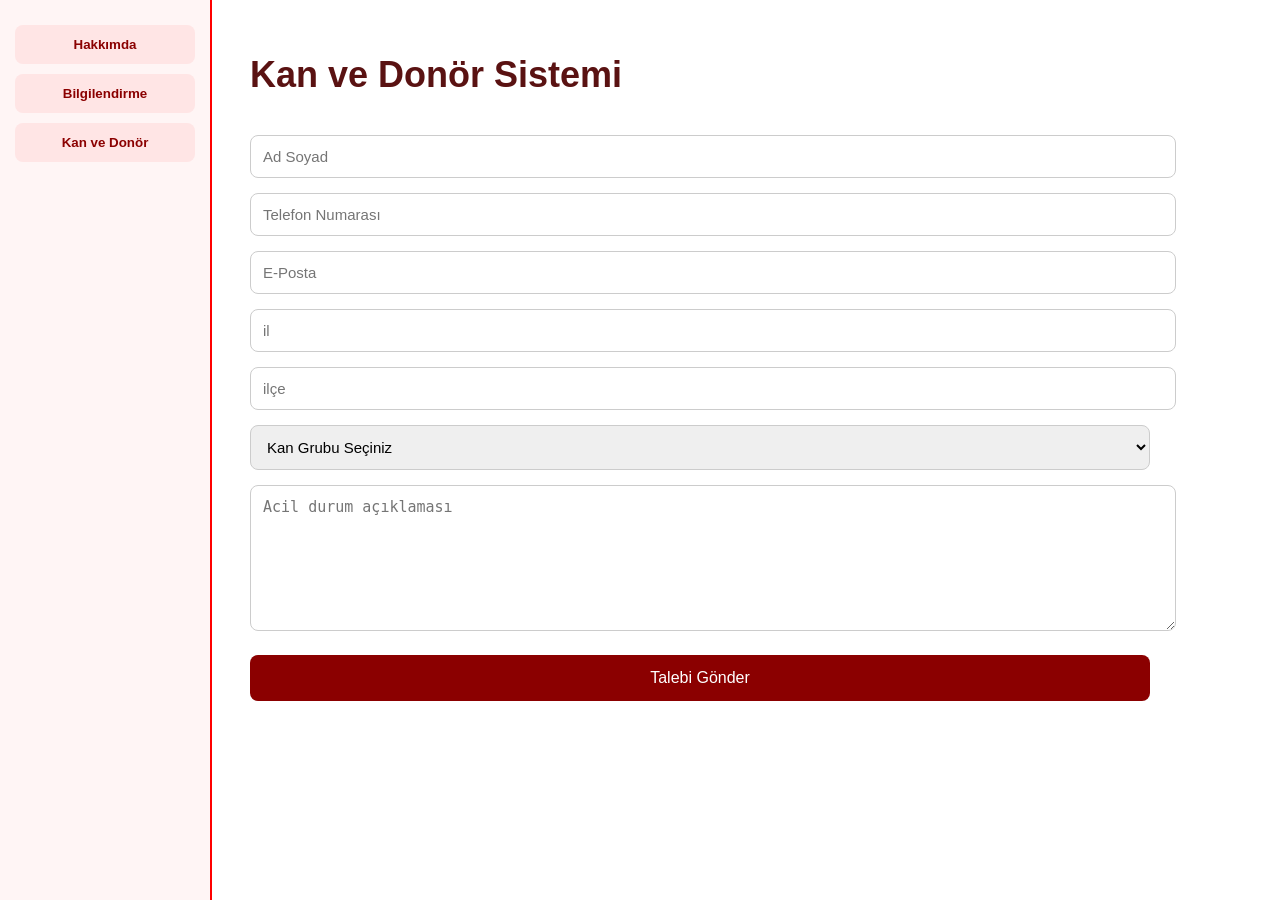
==== donor.html @ 56d8b0f6 "Add files via upload" ====
<!-- donor.html -->

<!DOCTYPE html>
<html lang="tr">

<head>
  <meta charset="UTF-8">
  <meta name="viewport" content="width=device-width, initial-scale=1.0">

  <title>Kan ve Donör</title>

  <link rel="stylesheet" href="style.css">
</head>

<body>

<div class="sidebar">

  <button onclick="location.href='index.html'">
    Hakkımda
  </button>

  <button onclick="location.href='bilgilendirme.html'">
    Bilgilendirme
  </button>

  <button onclick="location.href='donor.html'">
    Kan ve Donör
  </button>

</div>

<div class="main" style="margin-left:220px;">

  <div class="content">
    <form id="donorForm">

    <h1>Kan ve Donör Sistemi</h1>

    <input type="text" placeholder="Ad Soyad">

    <input type="text" placeholder="Telefon Numarası">

    <input type="email" placeholder="E-Posta">

    <input type="il" placeholder="il">

    <input type="ilçe" placeholder="ilçe">



    <select>
      <option>Kan Grubu Seçiniz</option>
      <option>A+</option>
      <option>A-</option>
      <option>B+</option>
      <option>B-</option>
      <option>AB+</option>
      <option>AB-</option>
      <option>0+</option>
      <option>0-</option>
    </select>

    <textarea placeholder="Acil durum açıklaması"></textarea>

     <button class="send-btn">
      Talebi Gönder
     </button>
   </form>

  </div>

</div>

<script SRC="script.js"></script>

<div id="toast" class="toast">
  <span class="icon">✔</span>
  <div class="content">
    <strong>Başarılı</strong>
    <span id="toastText">Talebiniz Başarıyla iletilmiştir</span>
  </div>
</div>

</body>
</html>
---- style.css ----
/* style.css */

body {
  margin: 0;
  font-family: "Segoe UI", Arial, sans-serif;
  background: white;
  color: rgb(90, 18, 18);
}

/* SOL MENÜ */

.sidebar {
  width: 180px;
  height: 100vh;

  position: fixed;

  top: 0;
  left: 0;

  background: #fff5f5;

  padding: 15px;

  border-right: 2px solid red;
}

/* BUTONLAR */

.sidebar button {
  width: 100%;

  margin-top: 10px;

  padding: 12px;

  border: none;

  background: #ffe5e5;

  color: darkred;

  font-weight: bold;

  border-radius: 8px;

  cursor: pointer;

  transition: 0.3s;
}

.sidebar button:hover {
  background: red;
  color: white;
}

/* ANA ALAN */

.main {
  padding: 30px;
}

/* İÇERİK */

.content {
  max-width: 900px;
}

/* RESİM */

.hero {
  height: 400px;

  width: 100%;

  background: url("images/bg.jpg") center/cover no-repeat;

  background-size: cover;

  background-position: center;

  border-radius: 10px;

  margin-bottom: 30px;
}

/* YAZILAR */

.content h1 {
  font-size: 36px;
}

.content p {
  font-size: 18px;
  line-height: 1.8;
}

/* FORM */

input,
select,
textarea {
  width: 100%;

  padding: 12px;

  margin-top: 15px;

  border: 1px solid #ccc;

  border-radius: 8px;

  font-size: 15px;
}

textarea {
  height: 120px;
}

/* GÖNDER BUTONU */

.send-btn {
  margin-top: 20px;

  padding: 14px;

  width: 100%;

  border: none;

  background: darkred;

  color: white;

  font-size: 16px;

  border-radius: 8px;

  cursor: pointer;
}

.send-btn:hover {
  background: red;
}

.toast {
  position: fixed;
  bottom: 24px;
  right: 24px;
  display: flex;
  align-items: center;
  gap: 12px;

  background: #111;
  color: #fff;
  padding: 14px 16px;
  border-radius: 14px;

  box-shadow: 0 12px 30px rgba(0,0,0,0.25);

  opacity: 0;
  transform: translateY(20px);
  transition: 0.25s ease;

  font-family: system-ui, sans-serif;
  min-width: 220px;
}

.toast.show {
  opacity: 1;
  transform: translateY(0);
}

.toast .icon {
  background: #22c55e;
  color: white;
  width: 28px;
  height: 28px;
  border-radius: 50%;
  display: flex;
  align-items: center;
  justify-content: center;
  font-size: 14px;
  flex-shrink: 0;
}

.toast .content {
  display: flex;
  flex-direction: column;
}

.toast .content strong {
  font-size: 14px;
}

.toast .content span {
  font-size: 12px;
  opacity: 0.8;
}
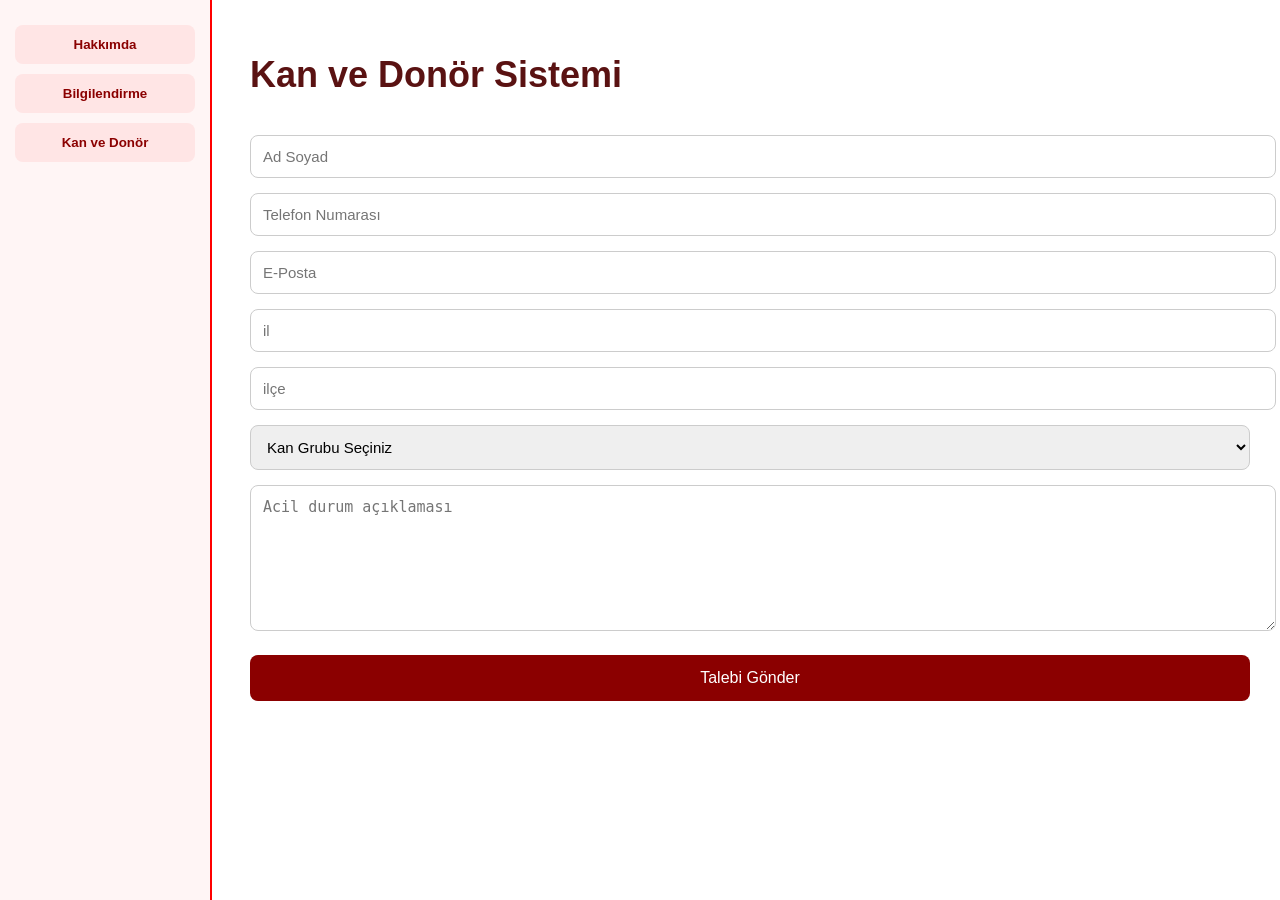
==== commit d310605e: "Update donor.html" ====
--- a/donor.html
+++ b/donor.html
@@ -5,8 +5,9 @@
 
 <head>
   <meta charset="UTF-8">
-  <meta name="viewport" content="width=device-width, initial-scale=1.0">
-
+  <meta name="viewport" 
+  content="width=device-width, 
+  initial-scale=1.0">
   <title>Kan ve Donör</title>
 
   <link rel="stylesheet" href="style.css">
@@ -83,4 +84,4 @@
 </div>
 
 </body>
-</html>+</html>
--- a/style.css
+++ b/style.css
@@ -63,19 +63,19 @@
 /* İÇERİK */
 
 .content {
-  max-width: 900px;
+  max-width: 1000px;
 }
 
 /* RESİM */
 
 .hero {
-  height: 400px;
-
-  width: 100%;
-
-  background: url("images/bg.jpg") center/cover no-repeat;
-
-  background-size: cover;
+  height: 500px;
+
+  width: 100%;
+
+  background: url("images/bg.jpg") center/contain no-repeat;
+
+  background-position: cover;
 
   background-position: center;
 
@@ -196,4 +196,19 @@
 .toast .content span {
   font-size: 12px;
   opacity: 0.8;
-}+}
+
+@media (max-width: 768px) {
+  body {
+    font-size: 16px;
+  }
+
+  img {
+    max-width: 100%;
+    height: auto;
+  }
+
+  .container {
+    padding: 10px;
+  }
+}
